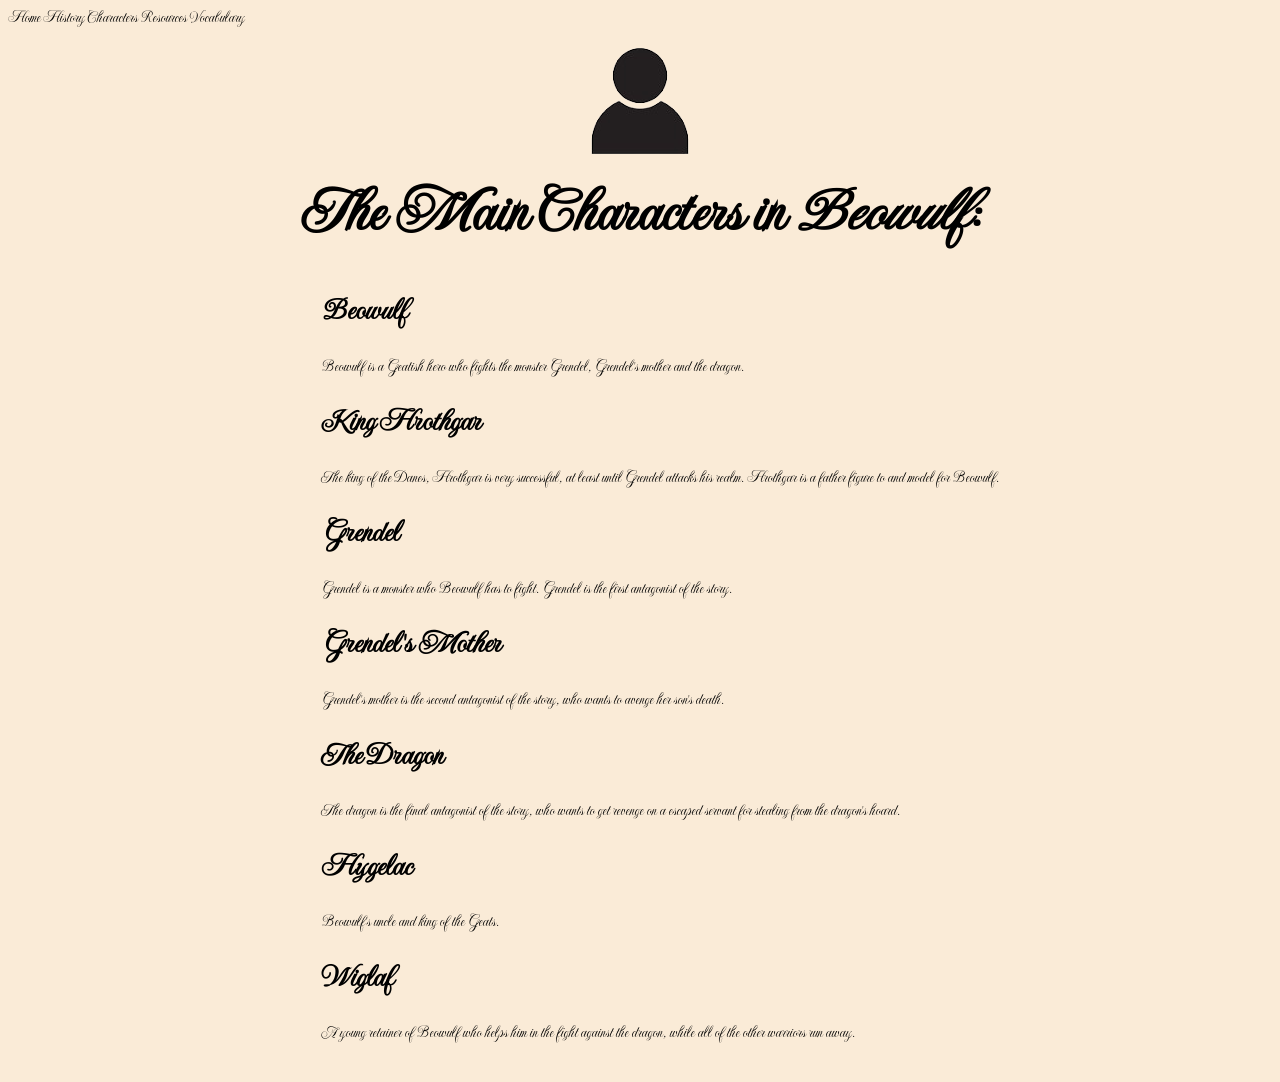
==== Chars.html @ 53f4f16d "Add files via upload" ====
<!DOCTYPE html>
<html>
  <head>
    <meta charset="UTF-8">
    <title>Characters</title>
    <link href="style.css" rel="stylesheet" type="text/css" />
    <link href='https://fonts.googleapis.com/css?family=Imperial Script' rel='stylesheet'>
    <style>
      * {
        font-family: 'Imperial Script';
        font-size: 16px;
        color: black;
        background-color: antiquewhite;

      }
    </style>
  </head>
  <body>
    <nav>
      <a href="./index.html">Home</a>
      <a href="./Hist.html">History</a>
      <a href="./Chars.html">Characters</a>
      <a href="./Reso.html">Resources</a>
      <a href="./Vocab.html">Vocabulary</a>
    </nav>
    <main>
      <img src="./download-removebg-preview.png">
      <h1 class="title">The Main Characters in <em>Beowulf</em>:</h1>
      <ul>
        <li>
          <h2>
            Beowulf
          </h2>
          <p>
            Beowulf is a Geatish hero who fights the monster Grendel, Grendel's mother and the dragon.
          </p>
        </li>
        <li>
          <h2>
            King Hrothgar
          </h2>
          <p>
            The king of the Danes, Hrothgar is very successful, at least until Grendel attacks his realm. Hrothgar is a father figure to and model for Beowulf.
          </p>
        </li>
        <li>
          <h2>
            Grendel
          </h2>
          <p>
            Grendel is a monster who Beowulf has to fight. Grendel is the first antagonist of the story.
          </p>
        </li>
        <li>
          <h2>
            Grendel's Mother
          </h2>
          <p>
            Grendel's mother is the second antagonist of the story, who wants to avenge her son's death.
          </p>
        </li>
        <li>
          <h2>
            The Dragon
          </h2>
          <p>
            The dragon is the final antagonist of the story, who wants to get revenge on a escaped servant for stealing from the dragon's hoard.
          </p>
        </li>
        <li>
          <h2>
            Hygelac
          </h2>
          <p>
            Beowulf's uncle and king of the Geats.
          </p>
        </li>
        <li>
          <h2>
            Wiglaf
          </h2>
          <p>
            A young retainer of Beowulf who helps him in the fight against the dragon, while all of the other warriors run away.
          </p>
        </li>
      </ul>
    </main>
  </body>
</html>
---- style.css ----
a {
    color: inherit;
    text-decoration: none;
  }
  * {
    background-color: antiquewhite;
  }
  main {
    min-height: 100vh;
    padding: 0px 0rem;
    flex: 1;
    display: flex;
    flex-direction: column;
    justify-content: center;
    align-items: center;
  }
  
  .title {
    margin: 0;
    line-height: 1.15;
    font-size: 4rem;
  }
  
  .title,
  .description {
    text-align: center;
  }
  
  .description {
    margin: 4rem 0;
    line-height: 1.5;
    font-size: 1.5rem;
  }
  
  .code {
    background: #fafafa;
    border-radius: 5px;
    padding: 0.75rem;
    font-size: 1.1rem;
    font-family: Menlo, Monaco, Lucida Console, Liberation Mono, DejaVu Sans Mono,
      Bitstream Vera Sans Mono, Courier New, monospace;
  }
  
  .grid {
    display: flex;
    align-items: center;
    justify-content: center;
    flex-wrap: wrap;
    max-width: 800px;
  }
  
  .card {
    margin: 1rem;
    padding: 1.5rem;
    text-align: left;
    color: inherit;
    text-decoration: none;
    border: 1px solid #eaeaea;
    border-radius: 10px;
    transition: color 0.15s ease, border-color 0.15s ease;
    max-width: 300px;
  }
  
  .card:hover,
  .card:focus,
  .card:active {
    color: #0070f3;
    border-color: #0070f3;
  }
  
  .card h2 {
    margin: 0 0 1rem 0;
    font-size: 1.5rem;
  }
  
  .card p {
    margin: 0;
    font-size: 1.25rem;
    line-height: 1.5;
  }
  
  @media (max-width: 600px) {
    .grid {
      width: 100%;
      flex-direction: column;
    }
  }
  ul {
    list-style-type: none;
  }
  em {
    font-style: italic;
    font-size: inherit;
  }
  h1 {
    font-size: 28pt;
  }
  h2 {
    font-size: 24pt;
  }
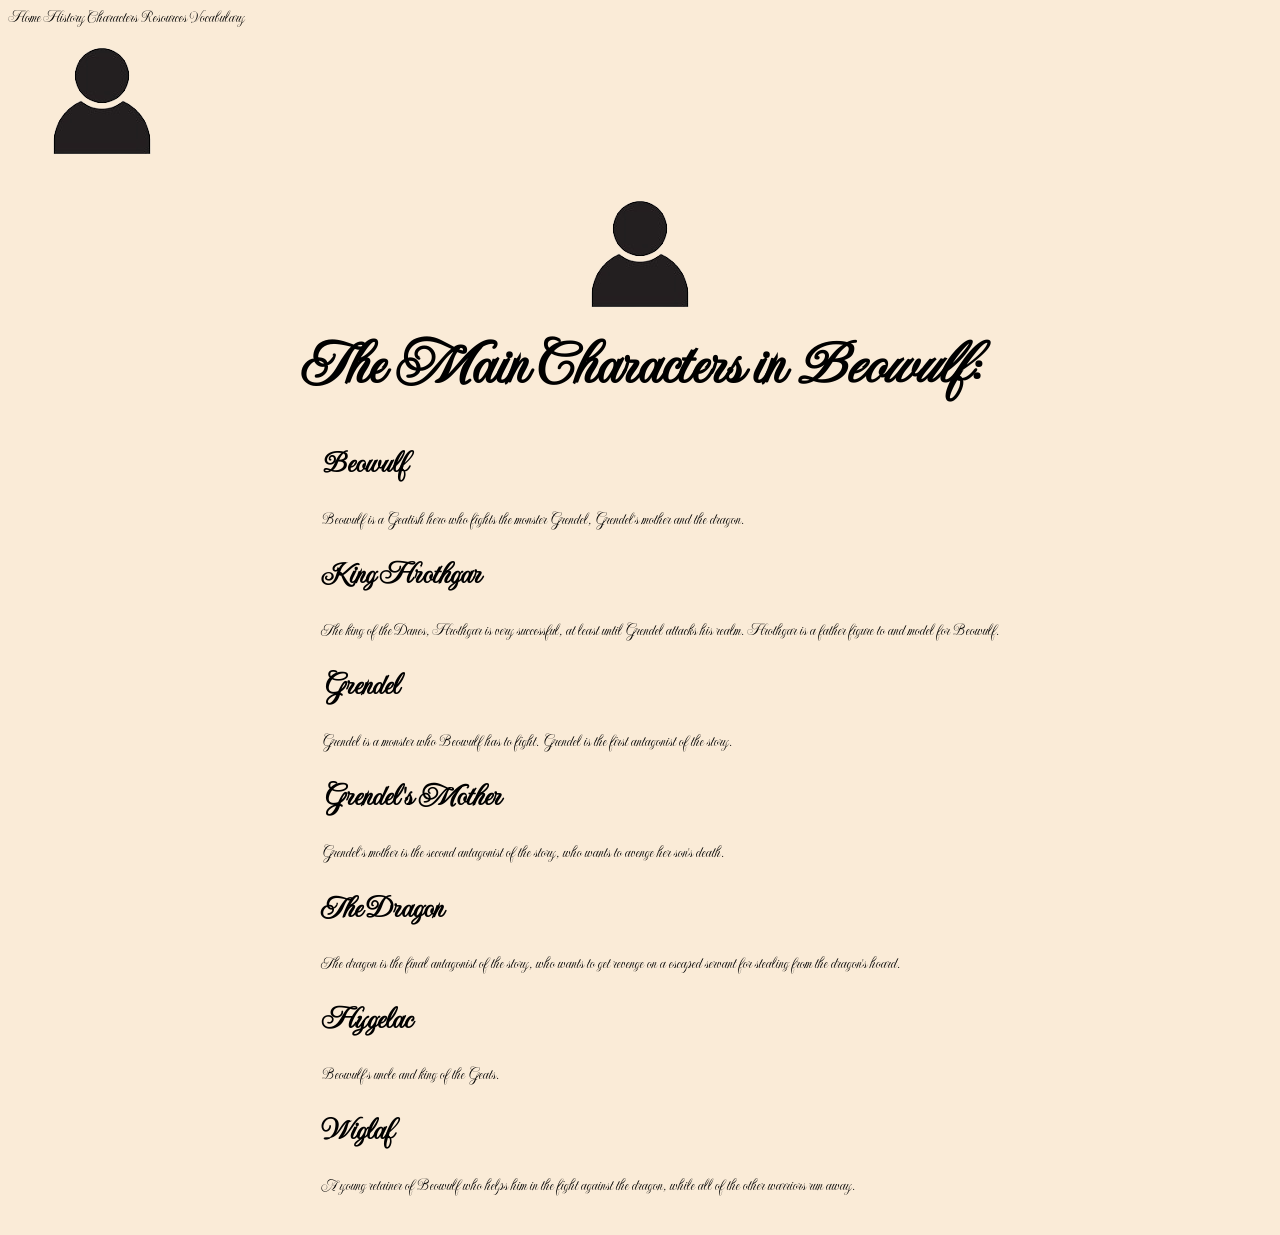
==== commit 4dfb6359: "Update Chars.html" ====
--- a/Chars.html
+++ b/Chars.html
@@ -23,6 +23,7 @@
       <a href="./Reso.html">Resources</a>
       <a href="./Vocab.html">Vocabulary</a>
     </nav>
+    <img src="download-removebg-preview.png">
     <main>
       <img src="./download-removebg-preview.png">
       <h1 class="title">The Main Characters in <em>Beowulf</em>:</h1>
@@ -86,4 +87,4 @@
       </ul>
     </main>
   </body>
-</html>+</html>
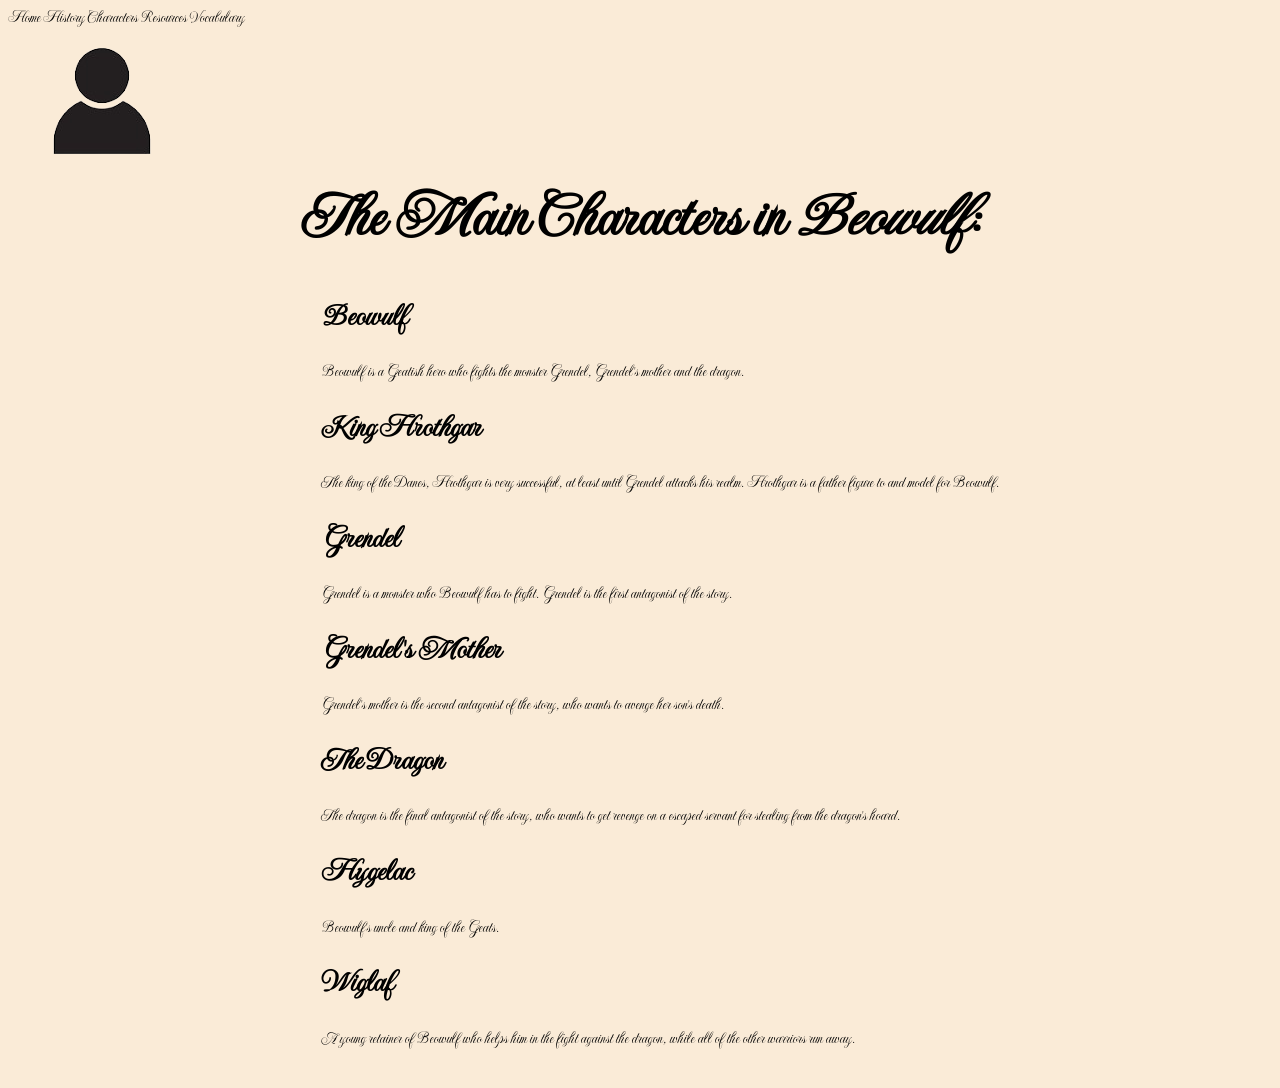
==== commit 20c884f2: "Update Chars.html" ====
--- a/Chars.html
+++ b/Chars.html
@@ -23,9 +23,8 @@
       <a href="./Reso.html">Resources</a>
       <a href="./Vocab.html">Vocabulary</a>
     </nav>
-    <img src="download-removebg-preview.png">
+      <img src="./download-removebg-preview.png">
     <main>
-      <img src="./download-removebg-preview.png">
       <h1 class="title">The Main Characters in <em>Beowulf</em>:</h1>
       <ul>
         <li>
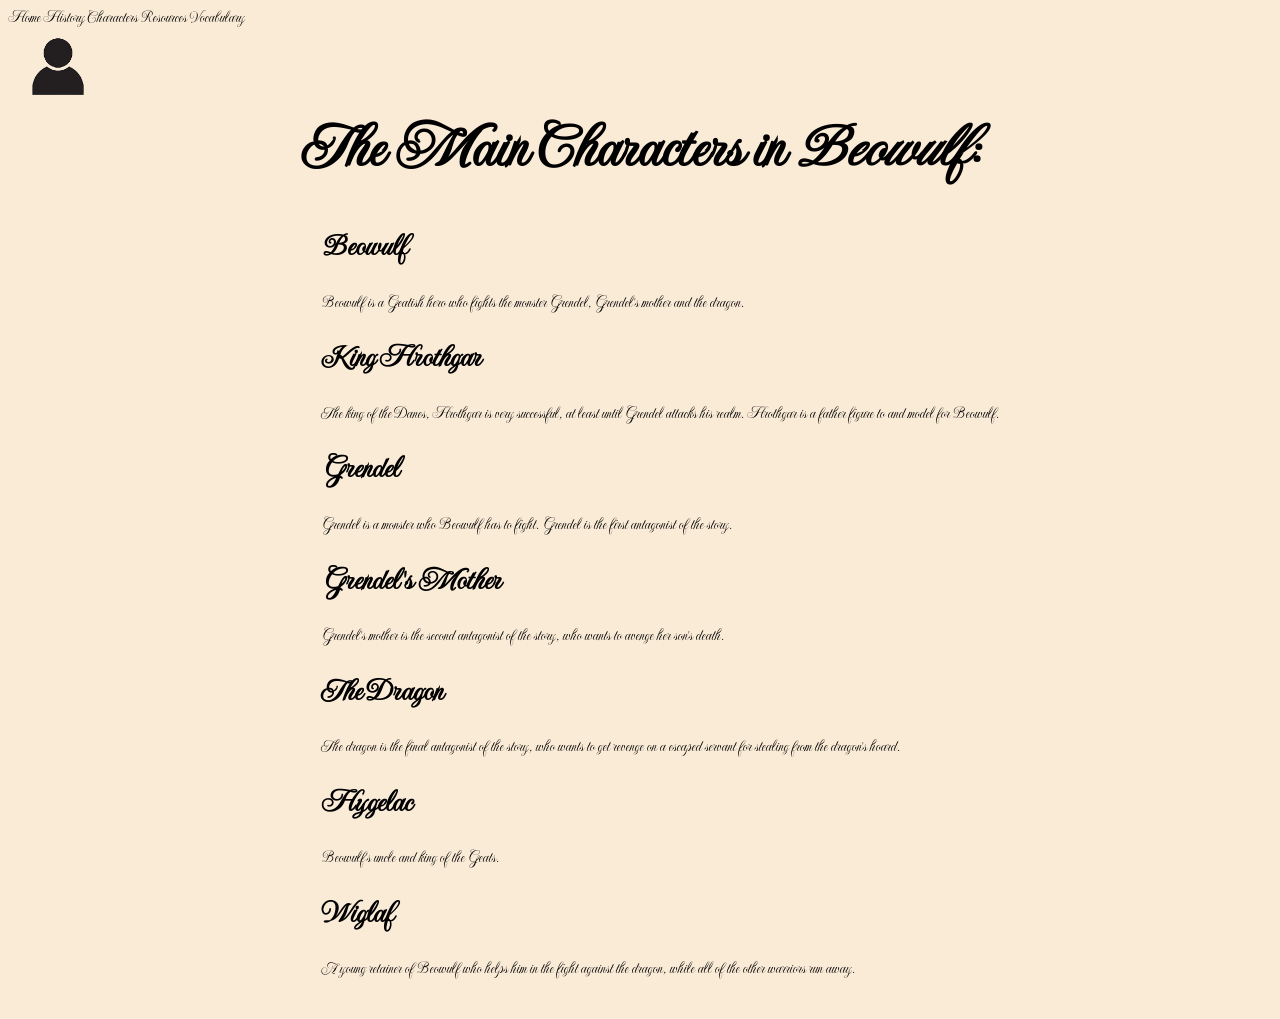
==== commit d21baa70: "Update Chars.html" ====
--- a/Chars.html
+++ b/Chars.html
@@ -23,7 +23,7 @@
       <a href="./Reso.html">Resources</a>
       <a href="./Vocab.html">Vocabulary</a>
     </nav>
-      <img src="./download-removebg-preview.png">
+      <img src="./download-removebg-preview.png" width="100">
     <main>
       <h1 class="title">The Main Characters in <em>Beowulf</em>:</h1>
       <ul>
